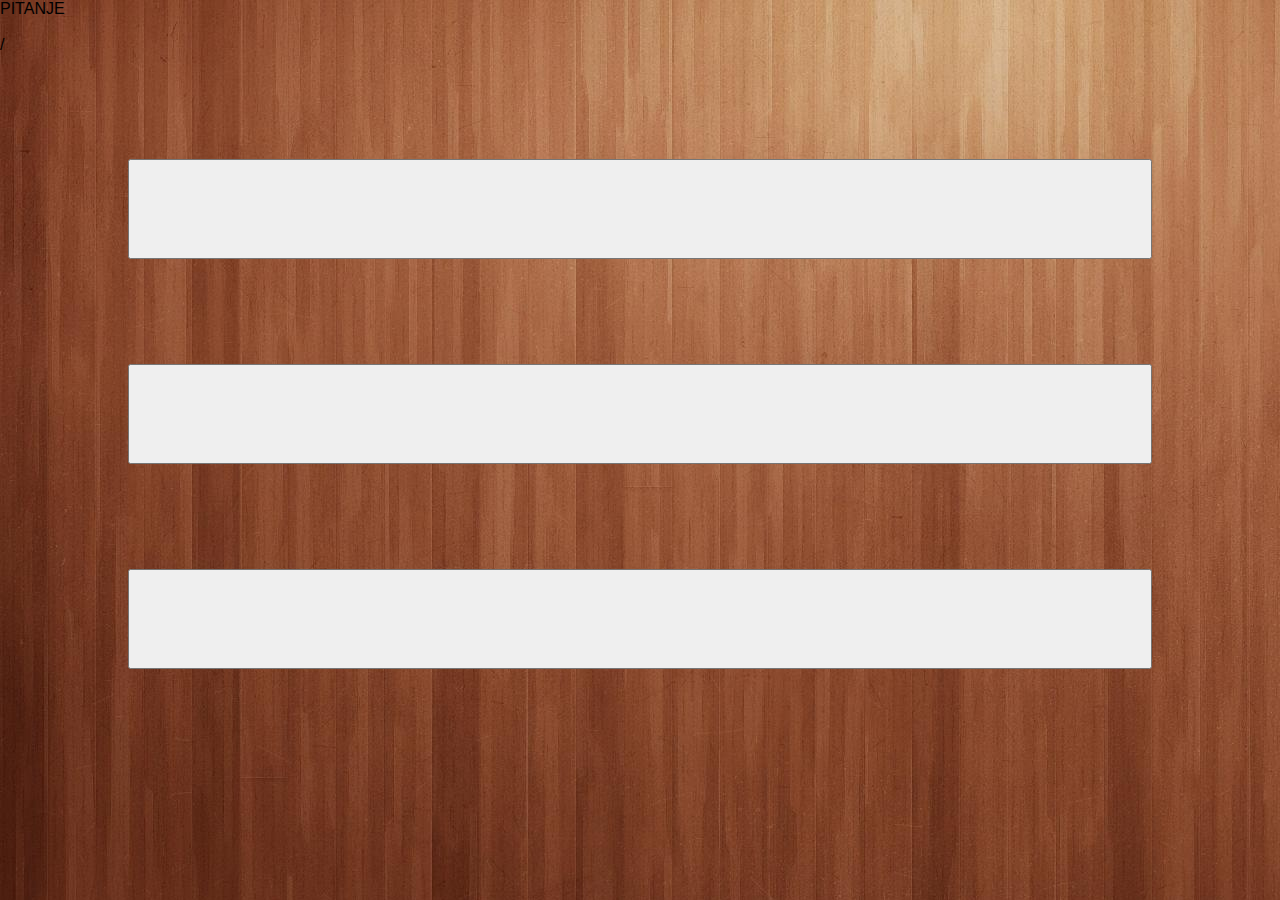
==== test.html @ 5d87ae05 "napreduje" ====
<!DOCTYPE html>
<html lang="sr">
<head>
    <meta charset="UTF-8">
    <meta http-equiv="X-UA-Compatible" content="IE=edge">
    <meta name="viewport" content="width=device-width, initial-scale=1.0">
    <title>Buzdovan ili vitez</title>
    <link href="https://cdn.jsdelivr.net/npm/bootstrap@5.0.2/dist/css/bootstrap.min.css" rel="stylesheet" integrity="sha384-EVSTQN3/azprG1Anm3QDgpJLIm9Nao0Yz1ztcQTwFspd3yD65VohhpuuCOmLASjC" crossorigin="anonymous">
    <link rel="stylesheet" href="style-pitanja.css">
    <script src="https://cdn.jsdelivr.net/npm/@popperjs/core@2.9.2/dist/umd/popper.min.js" integrity="sha384-IQsoLXl5PILFhosVNubq5LC7Qb9DXgDA9i+tQ8Zj3iwWAwPtgFTxbJ8NT4GN1R8p" crossorigin="anonymous"></script>
    <script src="https://cdn.jsdelivr.net/npm/bootstrap@5.0.2/dist/js/bootstrap.min.js" integrity="sha384-cVKIPhGWiC2Al4u+LWgxfKTRIcfu0JTxR+EQDz/bgldoEyl4H0zUF0QKbrJ0EcQF" crossorigin="anonymous"></script>
    <script src="script.js" defer></script>
</head>
<body>
    <div id="slika">
        <div id="tekst-iznad-slike">
            PITANJE
        </div>
        <img  id="slika-pitanja"/>
        <div id="linija"></div>
        <div id="broj-pitanja"><span id="trentuno"></span>/<span id="ukupno"></span></div>
    </nav>

    <div class="container">
        <button class="btn btn-primary"></button>
        <button class="btn btn-primary"></button>
        <button class="btn btn-primary"></button>
    </div>
</body>
</html>
---- style-pitanja.css ----
:root{
    --logo: 60px;
}

*, *::after, *::before{
    font-family: arial;
    margin: 0;
    padding: 0;
    overflow: hidden;
}
body{
    width: 100vw;
    height: 100vh;
    background: url(pozadina.jpg);
}

nav{
    width: 100vw;
    height: 20vh;
    display: flex;
    justify-content: space-between;
    align-items: center;
    background: rgba(0, 0, 0, .2)
}

a{
    display: block;
    width: var(--logo);
    height: var(--logo);
}
a img{
    width: var(--logo);
    height: var(--logo);
    border: 1px solid orange;
    border-radius: 50%;
    opacity: 1;
}
#logo {
    margin-right: 1rem;
}

#jezik {
    margin-left: 1rem;
    color: #eee;
    text-shadow: 0 0 10px grey;
    font-weight: 900;
    font-size: 1.3rem;
}

.container {
    height: 80vh;
    width: 100%;
    display: flex;
    flex-direction: column;
    justify-content: space-evenly;
    align-items: center;
}

.container p b{
    font-size: 2rem;
    letter-spacing: 2px;
}

.container p i{
    font-size: 1rem;
    letter-spacing: 2px;
    font-weight: 600;
}

.container p {
    text-align: center;
    font-size: 3rem;
    color: white;
    letter-spacing: 5px;
    margin: 0;
}

.container a{
    display: flex;
    width: 100%;
    height: auto;
    align-items: center;
    justify-content: center;
}

.btn{
    width: 80vw;
    min-height: 100px;
    font-size: 1.2rem;
}
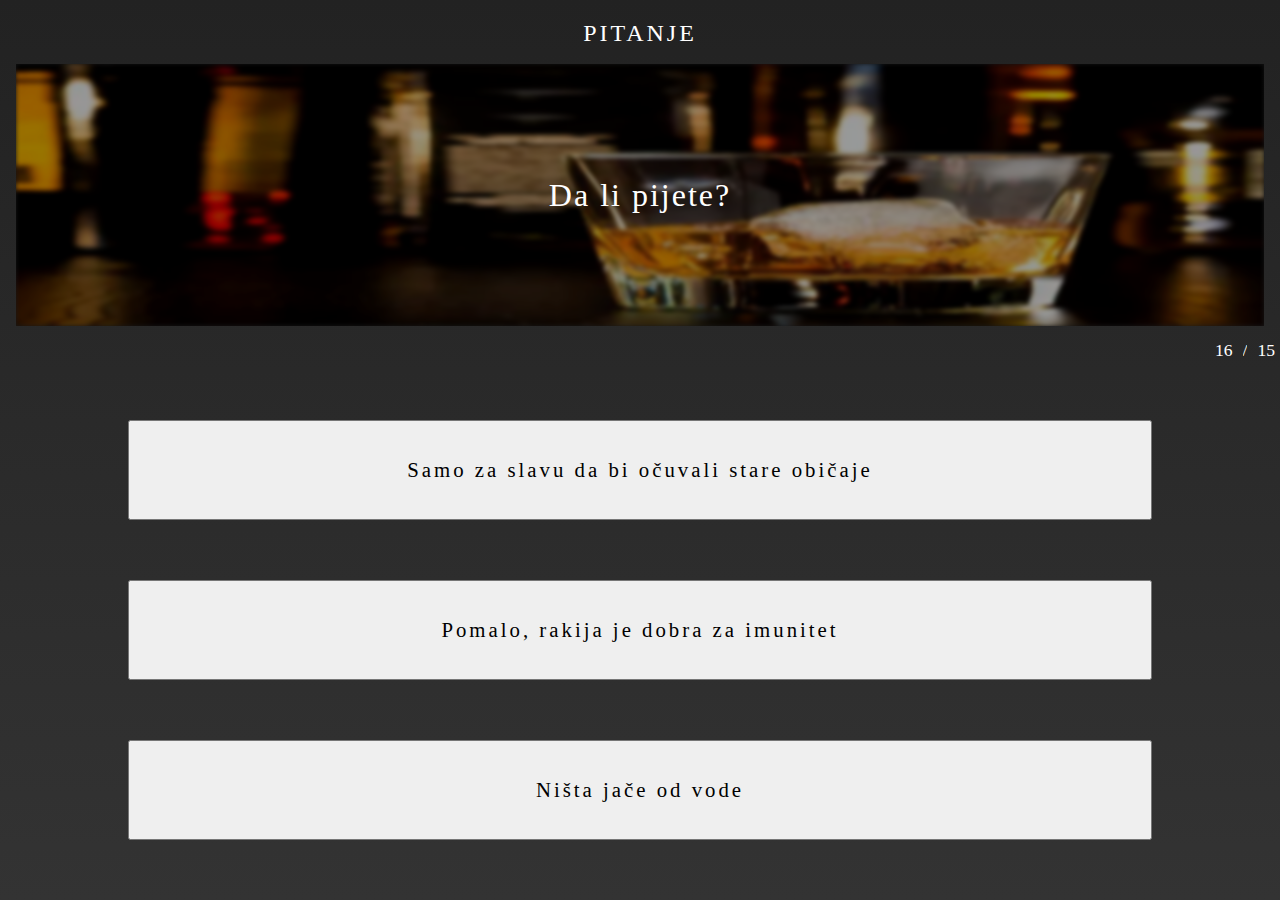
==== commit 42a04ed6: "good for now" ====
--- a/test.html
+++ b/test.html
@@ -12,19 +12,22 @@
     <script src="script.js" defer></script>
 </head>
 <body>
-    <div id="slika">
+    <div id="slika-kontejner">
         <div id="tekst-iznad-slike">
             PITANJE
         </div>
-        <img  id="slika-pitanja"/>
-        <div id="linija"></div>
-        <div id="broj-pitanja"><span id="trentuno"></span>/<span id="ukupno"></span></div>
-    </nav>
+        <div id="pitanje">
+            <p id="tekst">Da li pijete?</p>
+            <img src="1.png" id="slika-pitanja"/>
+            <div id="linija" class="bg-primary"></div>
+        </div>
+        <div id="broj-pitanja"><span id="trentuno">16</span><span id="kosa">/</span><span id="ukupno">15</span></div>
+    </div>
 
     <div class="container">
-        <button class="btn btn-primary"></button>
-        <button class="btn btn-primary"></button>
-        <button class="btn btn-primary"></button>
+        <button class="btn btn-primary">Samo za slavu da bi očuvali stare običaje</button>
+        <button class="btn btn-primary">Pomalo, rakija je dobra za imunitet</button>
+        <button class="btn btn-primary">Ništa jače od vode</button>
     </div>
 </body>
 </html>--- a/style-pitanja.css
+++ b/style-pitanja.css
@@ -3,7 +3,7 @@
 }
 
 *, *::after, *::before{
-    font-family: arial;
+    font-family: Roboto;
     margin: 0;
     padding: 0;
     overflow: hidden;
@@ -11,44 +11,86 @@
 body{
     width: 100vw;
     height: 100vh;
-    background: url(pozadina.jpg);
+    background: linear-gradient(to bottom, #222, #333);
+}
+#slika-kontejner{
+    width: 100vw;
+    height: 40vh;
+    display: flex;
+    flex-direction: column;
+    justify-content: center;
+    align-items: center;
+}
+#tekst-iznad-slike{
+    font-size: 1.5rem;
+    color: white;
+    z-index: 3;
+    letter-spacing: 3px;
+    margin: 20px 0;
+}
+.btn{
+    width: 80vw;
+    min-height: 100px;
+    font-size: 1.2rem;
+}
+#pitanje{
+    display: flex;
+    justify-content:center;
+    align-items: center;
+    position: relative;
+    width: calc(100% - 2rem);
+    height: calc(40vh - 40px - 1.2rem);
+    margin-right: 1rem;
+    margin-left: 1rem;
 }
 
-nav{
-    width: 100vw;
-    height: 20vh;
+#pitanje img{
+    width: 100%;
+    height: 100%;
+    filter: blur(2px);
+}
+#pitanje p{
     display: flex;
-    justify-content: space-between;
+    position: absolute;
+    width: 100%;
+    height: 100% !important;
+    background-color:rgba(0, 0, 0, .4);
+    font-size: 1rem;
+    color:white;
+    z-index: 2;
+    line-height: 2rem;
+    font-size: 2rem;
+    margin: 1rem;
+    overflow-y: auto;
+    padding: 1rem;
+    letter-spacing: 2px;
+    justify-content:center;
     align-items: center;
-    background: rgba(0, 0, 0, .2)
 }
-
-a{
-    display: block;
-    width: var(--logo);
-    height: var(--logo);
+#linija{
+    position: absolute;
+    width: 100%;
+    height: 3px;
+    margin-top: 5px;
+    bottom: 0;
+    z-index: 3;
 }
-a img{
-    width: var(--logo);
-    height: var(--logo);
-    border: 1px solid orange;
-    border-radius: 50%;
-    opacity: 1;
+#broj-pitanja{
+    display: flex;
+    justify-content: flex-end;
+    align-items: center;
+    width: 100%;
+    padding: 1rem 2rem;
+    padding-bottom: 0;
 }
-#logo {
-    margin-right: 1rem;
-}
-
-#jezik {
-    margin-left: 1rem;
-    color: #eee;
-    text-shadow: 0 0 10px grey;
-    font-weight: 900;
-    font-size: 1.3rem;
+#broj-pitanja span{
+    color:white ;
+    font-size: 1.1rem;
+    margin: 0 5px;
 }
 
 .container {
-    height: 80vh;
+    height: 60vh;
     width: 100%;
     display: flex;
     flex-direction: column;
@@ -56,35 +98,7 @@
     align-items: center;
 }
 
-.container p b{
-    font-size: 2rem;
-    letter-spacing: 2px;
-}
-
-.container p i{
-    font-size: 1rem;
-    letter-spacing: 2px;
-    font-weight: 600;
-}
-
-.container p {
-    text-align: center;
-    font-size: 3rem;
-    color: white;
-    letter-spacing: 5px;
-    margin: 0;
-}
-
-.container a{
-    display: flex;
-    width: 100%;
-    height: auto;
-    align-items: center;
-    justify-content: center;
-}
-
 .btn{
-    width: 80vw;
-    min-height: 100px;
-    font-size: 1.2rem;
+    letter-spacing: 3px;
+    font-size: 1.3rem;
 }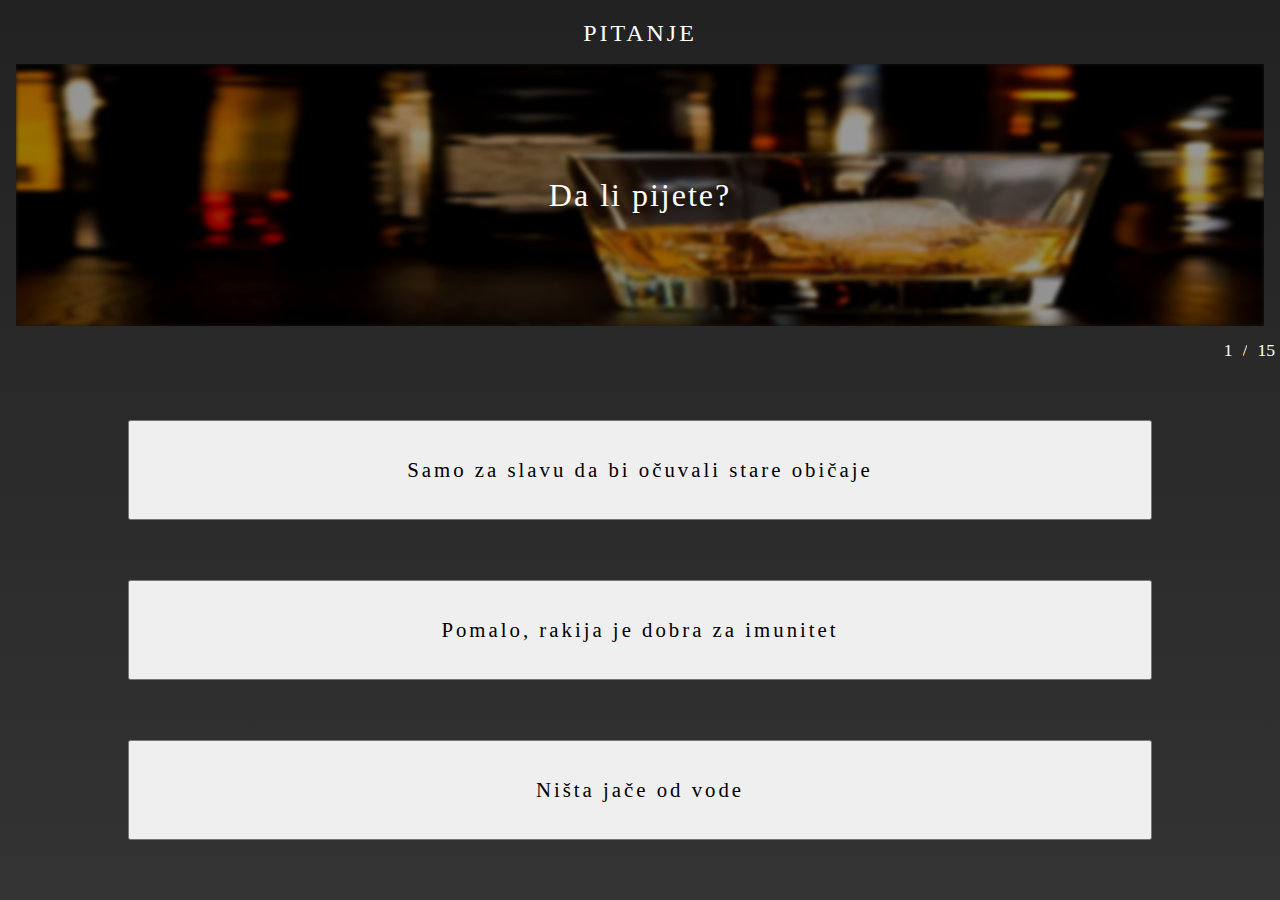
==== commit fc8896fe: "going so good" ====
--- a/test.html
+++ b/test.html
@@ -9,6 +9,7 @@
     <link rel="stylesheet" href="style-pitanja.css">
     <script src="https://cdn.jsdelivr.net/npm/@popperjs/core@2.9.2/dist/umd/popper.min.js" integrity="sha384-IQsoLXl5PILFhosVNubq5LC7Qb9DXgDA9i+tQ8Zj3iwWAwPtgFTxbJ8NT4GN1R8p" crossorigin="anonymous"></script>
     <script src="https://cdn.jsdelivr.net/npm/bootstrap@5.0.2/dist/js/bootstrap.min.js" integrity="sha384-cVKIPhGWiC2Al4u+LWgxfKTRIcfu0JTxR+EQDz/bgldoEyl4H0zUF0QKbrJ0EcQF" crossorigin="anonymous"></script>
+    <script src="pitanja.js" defer></script>
     <script src="script.js" defer></script>
 </head>
 <body>
@@ -21,7 +22,7 @@
             <img src="1.png" id="slika-pitanja"/>
             <div id="linija" class="bg-primary"></div>
         </div>
-        <div id="broj-pitanja"><span id="trentuno">16</span><span id="kosa">/</span><span id="ukupno">15</span></div>
+        <div id="broj-pitanja"><span id="trenutno"></span><span id="kosa">/</span><span id="ukupno"></span></div>
     </div>
 
     <div class="container">
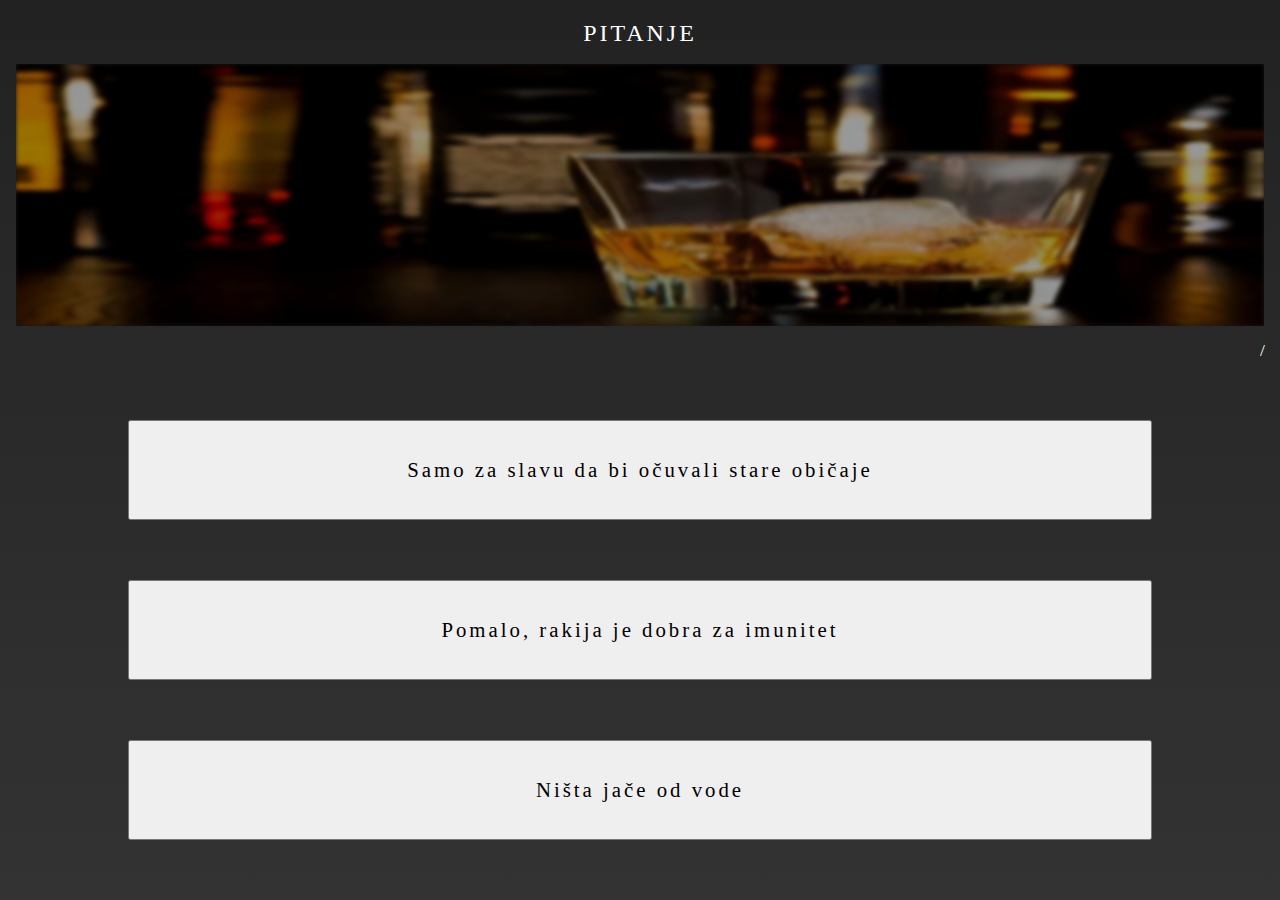
==== commit 57afd62a: "added photos" ====
--- a/test.html
+++ b/test.html
@@ -18,7 +18,7 @@
             PITANJE
         </div>
         <div id="pitanje">
-            <p id="tekst">Da li pijete?</p>
+            <p id="tekst"></p>
             <img src="1.png" id="slika-pitanja"/>
             <div id="linija" class="bg-primary"></div>
         </div>
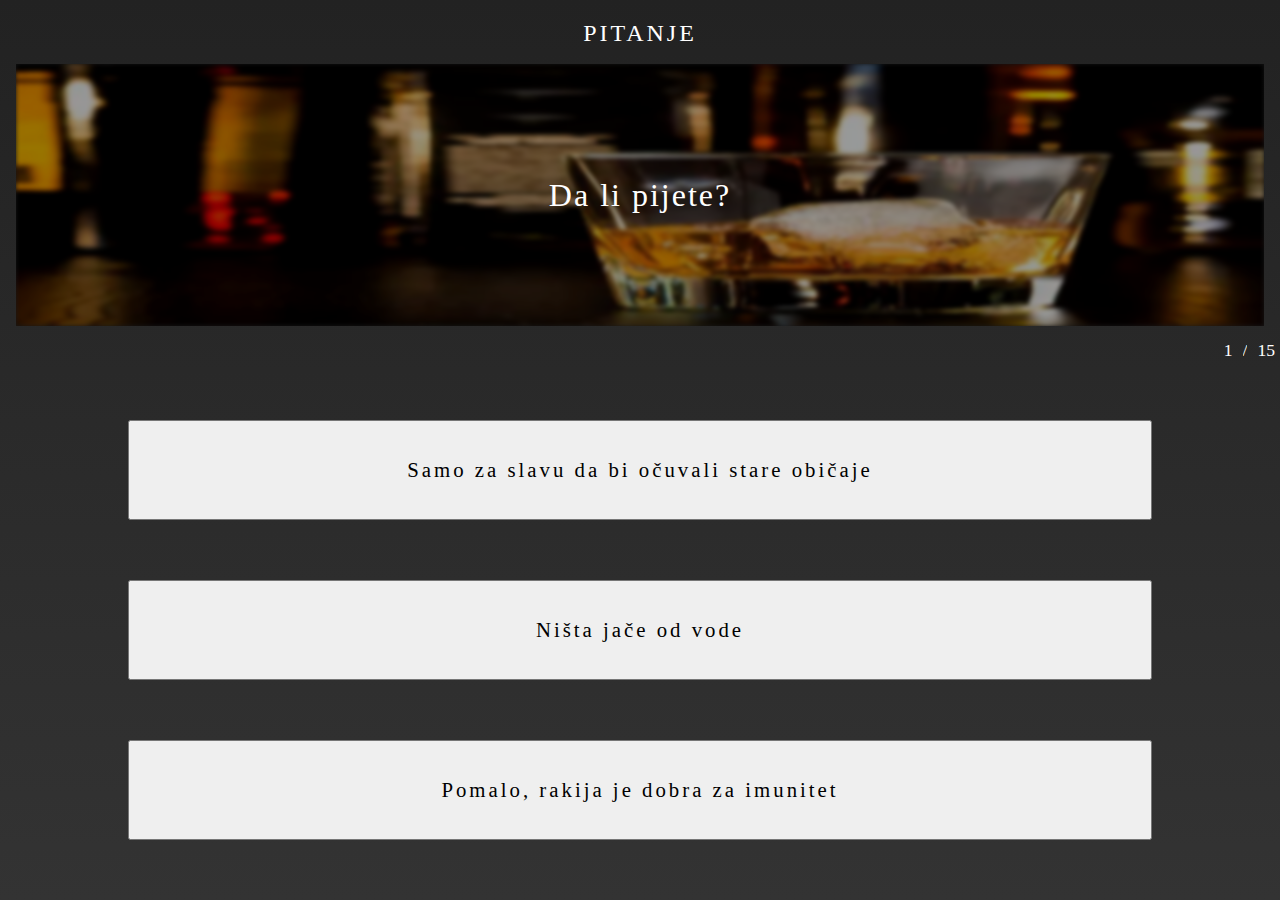
==== commit 6d46e508: "It wokrs" ====
--- a/test.html
+++ b/test.html
@@ -13,6 +13,7 @@
     <script src="script.js" defer></script>
 </head>
 <body>
+    <audio id="audio"></audio>
     <div id="slika-kontejner">
         <div id="tekst-iznad-slike">
             PITANJE
--- a/style-pitanja.css
+++ b/style-pitanja.css
@@ -69,6 +69,7 @@
 }
 #linija{
     position: absolute;
+    left: 0;
     width: 100%;
     height: 3px;
     margin-top: 5px;
